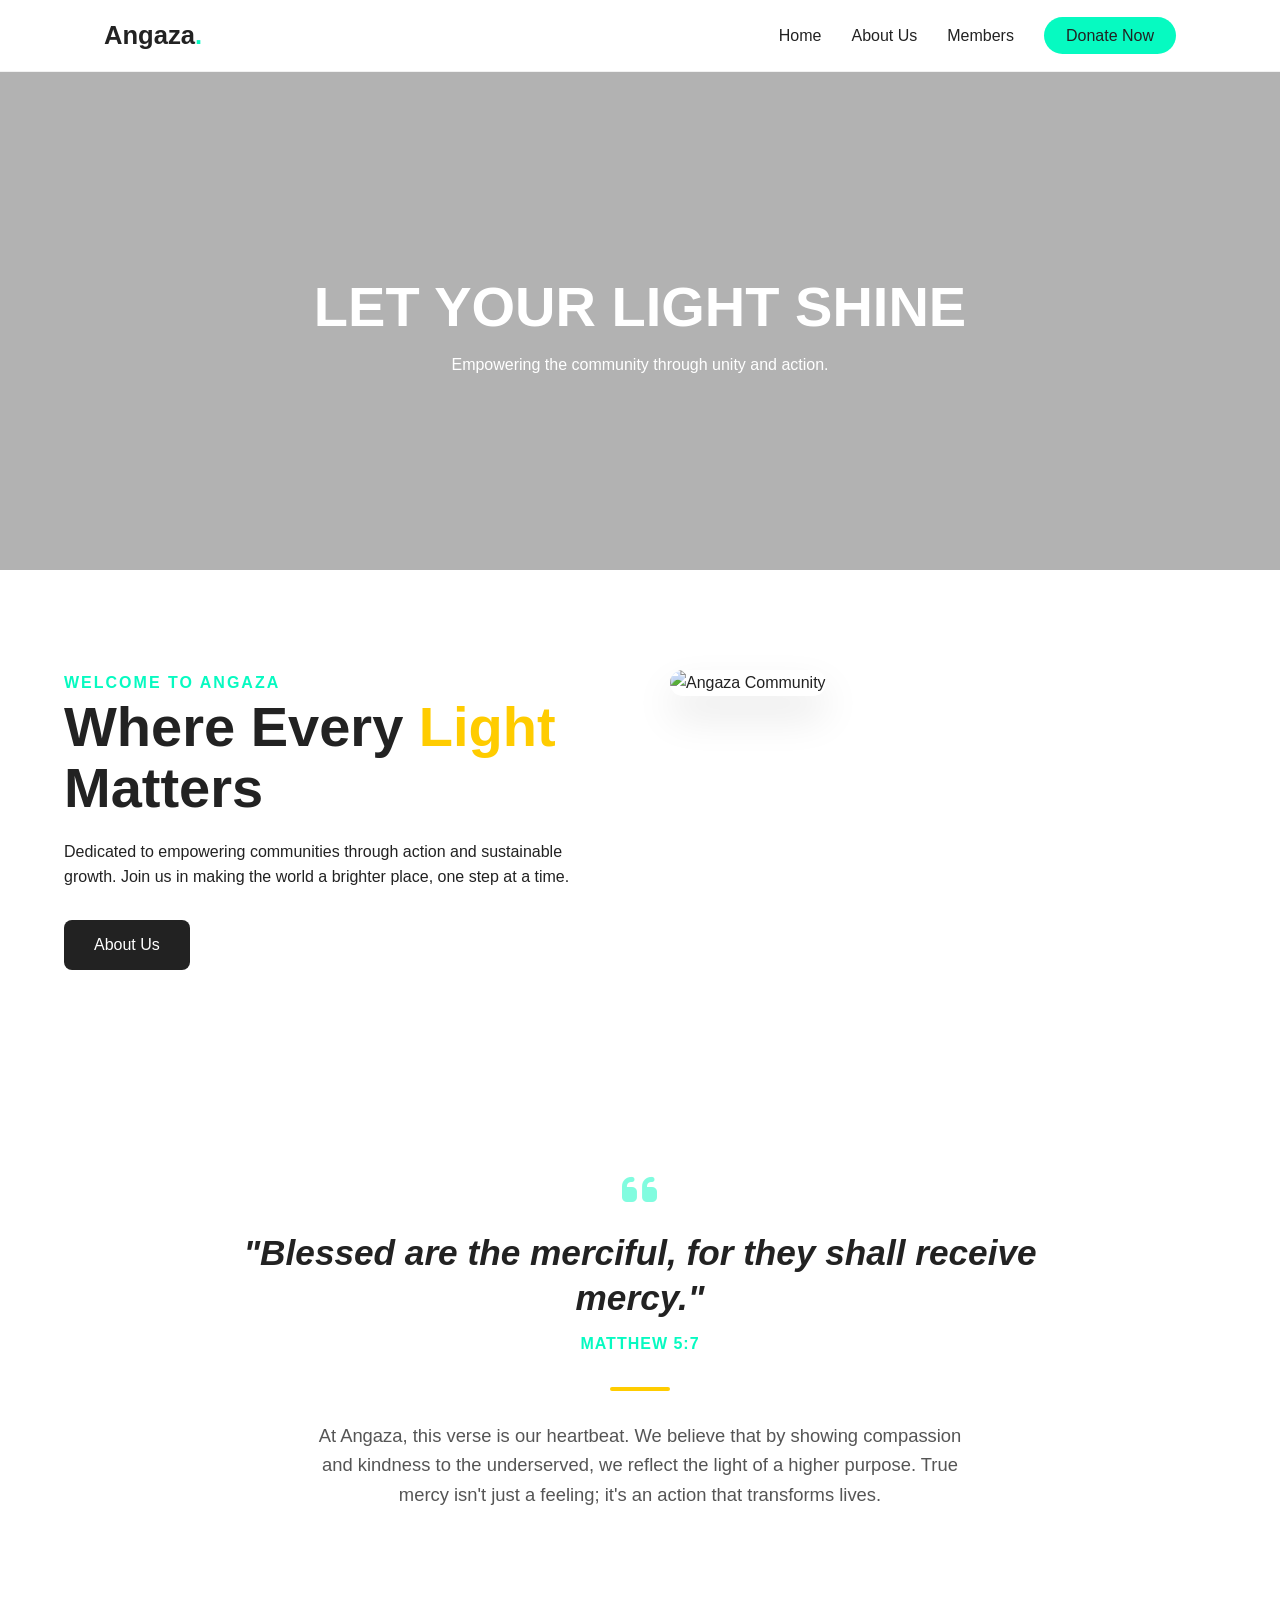
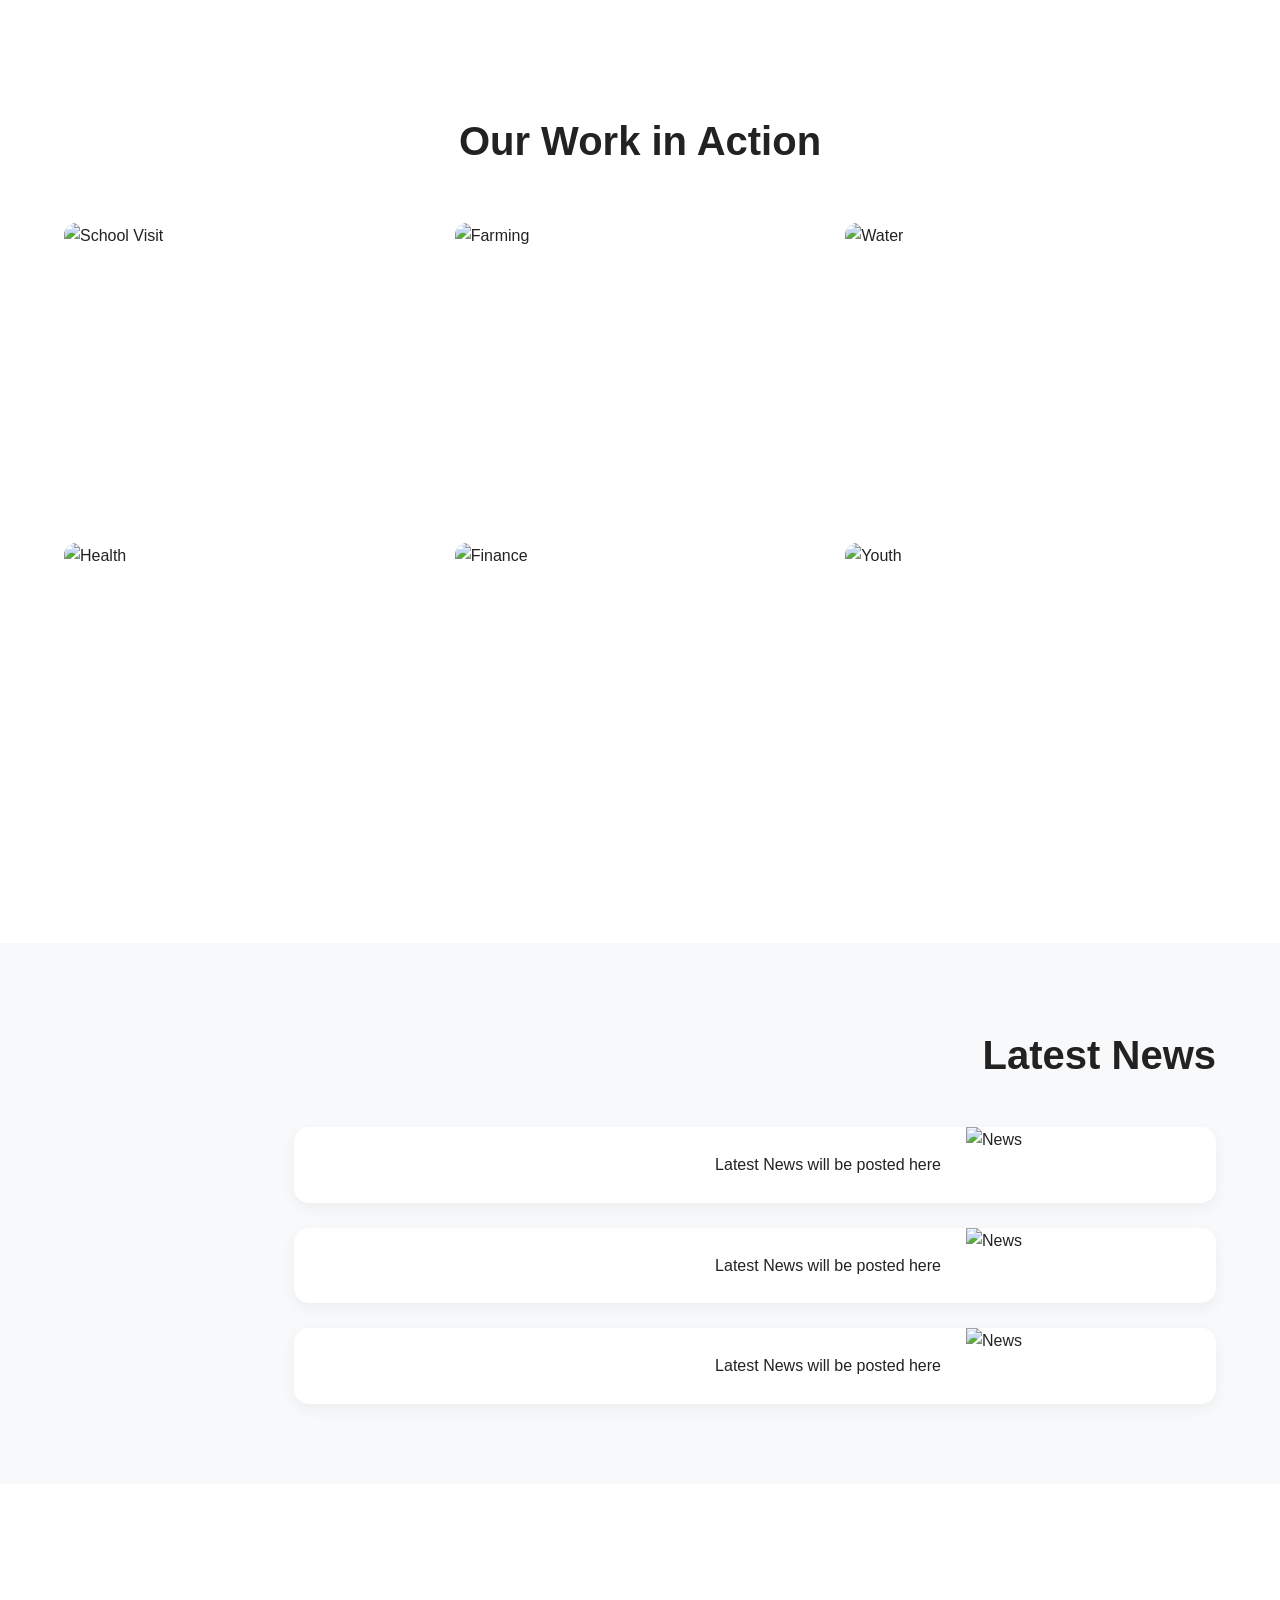
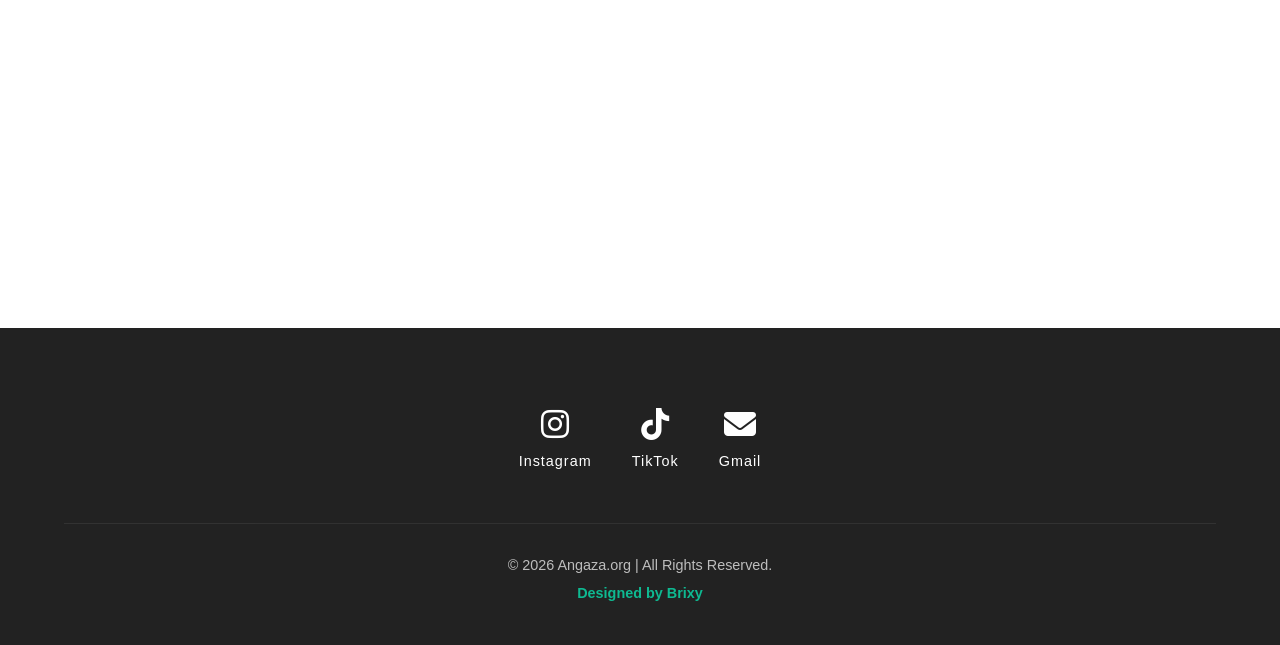
==== index.html @ 8865e6c4 "Add files via upload" ====
<!DOCTYPE html>
<html lang="en">
<head>
    <meta charset="UTF-8">
    <meta name="viewport" content="width=device-width, initial-scale=1.0">
    <title>Angaza | Find Light</title>
    <script type="text/javascript" src="https://cdn.jsdelivr.net/npm/@emailjs/browser@3/dist/email.min.js"></script>
<script type="text/javascript">
   (function(){
      emailjs.init("YOUR_PUBLIC_KEY"); // Replace with your actual Public Key
   })();
</script>
    <link rel="stylesheet" href="style.css">
    <link rel="stylesheet" href="https://cdnjs.cloudflare.com/ajax/libs/font-awesome/6.5.1/css/all.min.css">
<script src="https://www.google.com/recaptcha/api.js" async defer></script>
</head>
<body>

    <header class="main-header">
        <nav class="navbar">
            <a href="home.html" class="logo">Angaza<span class="dot">.</span></a>
            <ul class="nav-links">
                <li><a href="home.html" class="active">Home</a></li>
                <li><a href="about.html">About Us</a></li>
                <li><a href="members.html">Members</a></li>
                <li><a href="donate.html" target="_blank" class="donate-btn">Donate Now</a></li>
            </ul>
        </nav>
    </header>

    <section class="top-scrolling-banner">
        <div class="banner-overlay">
            <div class="banner-content">
                <h1>Let Your Light Shine</h1>
                <p>Empowering the community through unity and action.</p>
            </div>
        </div>
    </section>

    <section class="top-hero">
        <div class="top-hero-container">
            <div class="top-hero-left">
                <span class="welcome-tag">Welcome to Angaza</span>
                <h1>Where Every <span class="highlight">Light</span> Matters</h1>
                <p>Dedicated to empowering communities through action and sustainable growth. Join us in making the world a brighter place, one step at a time.</p>
                <div class="hero-btns">
                    <a href="about.html" class="btn-primary">About Us</a>
                    
                </div>
            </div>
            <div class="top-hero-right">
                <div class="hero-image-wrapper">
                    <img src="images/37.jpg" alt="Angaza Community" class="floating-img">
                    <div class="image-accent"></div>
                </div>
            </div>
        </div>
    </section>
    <section class="scripture-section">
    <div class="scripture-container">
        <i class="fas fa-quote-left quote-icon"></i>
        <h2 class="bible-verse">"Blessed are the merciful, for they shall receive mercy."</h2>
        <span class="verse-reference">Matthew 5:7</span>
        <div class="verse-divider"></div>
        <p class="verse-reflection">
            At Angaza, this verse is our heartbeat. We believe that by showing compassion and kindness to the underserved, 
            we reflect the light of a higher purpose. True mercy isn't just a feeling; it's an action that transforms lives.
        </p>
    </div>
</section>



    <section id="gallery" class="gallery-section">
        <h2 class="gallery-heading">Our Work in Action</h2>
        <div class="photo-grid">
            <div class="gallery-item item-1">
                <img src="images/21.jpg" alt="School Visit">
                <div class="overlay">
                    <h3>Warmth kwa streets</h3>
                    <p>We went to the streets of Nairobi giving out food and clothes to the street children.</p>
                </div>
            </div>
            <div class="gallery-item item-2"><img src="images/36.jpg" alt="Farming"><div class="overlay"><h3>Cancer center</h3><p>We visited the kid's cancer center in Kenyatta National Hospital.</p></div></div>
            <div class="gallery-item item-3"><img src="images/17.jpg" alt="Water"><div class="overlay"><h3>School visit</h3><p>We visited a less fortunate school and supplied basic writting materials and books.</p></div></div>
            <div class="gallery-item item-4"><img src="images/35.jpg" alt="Health"><div class="overlay"><h3>Merchandise</h3><p>Our members showcasing our merchendise.</p></div></div>
            <div class="gallery-item item-5"><img src="images/1.jpg" alt="Finance"><div class="overlay"><h3>Cloth-drive</h3><p>We organised a successful cloth drive where we collected clothes to be donated.</p></div></div>
            <div class="gallery-item item-6"><img src="images/29.jpg" alt="Youth"><div class="overlay"><h3>A Partnership</h3><p>We partnered with UTU initiative to visit a less fortunate school.</p></div></div>
        </div>
    </section>

    <section class="news-section">
        <h2 class="section-title">Latest News</h2>
        <div class="news-container">
            <div class="news-card">
                <div class="news-image"><img src="images/news1.jpg" alt="News"></div>
                <div class="news-body">
                    <span class="news-date"></span>
                    <h3></h3>
                    <p>Latest News will be posted here</p>
                </div>
            </div>
            <div class="news-card">
                <div class="news-image"><img src="images/news2.jpg" alt="News"></div>
                <div class="news-body">
                    <span class="news-date"></span>
                    <h3></h3>
                    <p>Latest News will be posted here</p>
                </div>
            </div>
            <div class="news-card">
                <div class="news-image"><img src="images/news3.jpg" alt="News"></div>
                <div class="news-body">
                    <span class="news-date"></span>
                    <h3></h3>
                    <p>Latest News will be posted here</p>
                </div>
            </div>
        </div>
    </section>
    <section id="signup" class="registration-section reveal">
    <div class="registration-container">
        <h2>Join the Light</h2>
        <p>Become a member of Angaza and stay updated on our community work.</p>
        
        <form id="registrationForm" class="reg-form">
            <div class="input-group">
                <input type="text" id="firstName" placeholder="First Name" required>
                <input type="text" id="lastName" placeholder="Last Name" required>
            </div>
            <input type="email" id="userEmail" placeholder="Your Email Address" required>
            <div class="g-recaptcha" data-sitekey="6LejQHAsAAAAABXOdzkn650d83dJdlbnCnobzsju"></div>
            <button type="submit" id="submitBtn">Register</button>
            <button type="button" id="verifyBtn" style="display: none;">Verify Membership</button>
        </form>
    </div>
</section>

    <footer class="main-footer">
    <div class="footer-content">
        <div class="footer-social-grid">
            <a href="https://www.instagram.com/angaza.org_?utm_source=ig_web_button_share_sheet&igsh=ZDNlZDc0MzIxNw==" target="_blank" class="social-box">
                <i class="fab fa-instagram"></i>
                <span>Instagram</span>
            </a>
            <a href="https://www.tiktok.com/@angaza.org?is_from_webapp=1&sender_device=pc" target="_blank" class="social-box">
                <i class="fab fa-tiktok"></i>
                <span>TikTok</span>
            </a>
            <a href="https://accounts.google.com/SignOutOptions?hl=en&continue=https://mail.google.com/mail/&service=mail&ec=GBRAFw" class="social-box">
                <i class="fas fa-envelope"></i>
                <span>Gmail</span>
            </a>
        </div>
        
        <div class="footer-bottom">
            <p>&copy; 2026 Angaza.org | All Rights Reserved.</p>
            <p class="designer-credit">Designed by Brixy</p>
        </div>
    </div>
</footer>
<div id="welcomeModal" class="modal-overlay">
    <div class="modal-content">
        <div class="modal-header">
            <div class="icon-circle">✨</div>
        </div>
        <h2 id="modalTitle">Welcome to the Light!</h2>
        <p id="modalMessage">You are now a registered member of Angaza. Together, we'll make a difference.</p>
        <button id="closeModal">Let's Begin</button>
    </div>
</div>
<script src="script.js"></script>

</body>
</html>
---- style.css ----
:root {
    --primary: #06fac1;
    --accent: #ffcc00;
    --dark: #222;
    --light-grey: #f8f9fa;
    --transition: all 0.4s cubic-bezier(0.165, 0.84, 0.44, 1);
}

* { margin: 0; padding: 0; box-sizing: border-box; }

body {
    font-family: 'Segoe UI', Roboto, Helvetica, Arial, sans-serif;
    color: var(--dark);
    line-height: 1.6;
}

/* NAVBAR */
.main-header {
    position: fixed;
    top: 0; width: 100%; z-index: 1000;
    background: rgba(255, 255, 255, 0.98);
    backdrop-filter: blur(10px);
    border-bottom: 1px solid rgba(0,0,0,0.05);
}

.navbar {
    display: flex; justify-content: space-between; align-items: center;
    max-width: 1200px; margin: 0 auto; padding: 15px 5%;
}

.logo { font-size: 1.6rem; font-weight: 800; text-decoration: none; color: var(--dark); }
.logo .dot { color: var(--primary); }
.nav-links { display: flex; list-style: none; gap: 30px; align-items: center; }
.nav-links a { text-decoration: none; color: var(--dark); font-weight: 500; transition: var(--transition); }
.nav-links a:hover { color: var(--primary); }
.donate-btn { background: var(--primary); padding: 10px 22px; border-radius: 50px; color: var(--dark) !important; font-weight: 700; }

/* TOP SCROLLING BANNER */
.top-scrolling-banner {
    width: 100%; height: 500px;
    background: url('images/1.jpg') center/cover no-repeat;
    margin-top: 70px; /* Space for nav */
    position: relative;
}

.banner-overlay {
    position: absolute; inset: 0; background: rgba(0,0,0,0.3);
    display: flex; align-items: center; justify-content: center; color: white; text-align: center;
}

.banner-content h1 { font-size: 3.5rem; text-transform: uppercase; }

/* HERO SECTION */
.top-hero { padding: 100px 5%; display: flex; align-items: center; background: #fff; }
.top-hero-container { display: grid; grid-template-columns: 1fr 1fr; max-width: 1200px; margin: 0 auto; gap: 60px; }
.top-hero-left h1 { font-size: 3.5rem; line-height: 1.1; margin-bottom: 20px; }
.highlight { color: var(--accent); }
.welcome-tag { color: var(--primary); font-weight: 700; text-transform: uppercase; letter-spacing: 2px; }
.hero-btns { display: flex; gap: 20px; margin-top: 30px; }
.btn-primary { background: var(--dark); color: white; padding: 12px 30px; border-radius: 8px; text-decoration: none; }
.btn-secondary { border: 2px solid var(--dark); padding: 12px 30px; border-radius: 8px; text-decoration: none; color: var(--dark); }

.floating-img { width: 100%; border-radius: 20px; position: relative; z-index: 2; box-shadow: 0 20px 40px rgba(0,0,0,0.1); }
/*commenting it out to hide the line*/
.image-accent { position: absolute; width: 100%; height: 100%;  top: 15px; left: 15px; border-radius: 20px; z-index: 1; }

/* NEWS SECTION (RIGHT ALIGNED) */
.news-section { padding: 80px 5%; background: var(--light-grey); }
.section-title { text-align: right; font-size: 2.5rem; margin-bottom: 40px; }
.news-container { display: flex; flex-direction: column; align-items: flex-end; gap: 25px; }
.news-card { display: flex; flex-direction: row-reverse; background: #fff; width: 80%; border-radius: 15px; overflow: hidden; box-shadow: 0 5px 15px rgba(0,0,0,0.05); transition: var(--transition); }
.news-card:hover { transform: translateX(-10px); }
.news-image { flex: 1; max-width: 250px; }
.news-image img { width: 100%; height: 100%; object-fit: cover; }
.news-body { flex: 2; padding: 25px; text-align: right; }
.news-date { color: var(--primary); font-weight: 700; font-size: 0.8rem; }

/* GALLERY */
.gallery-section { padding: 100px 5%; }
.gallery-heading { text-align: center; margin-bottom: 50px; font-size: 2.5rem; }
.photo-grid { display: grid; grid-template-columns: repeat(auto-fit, minmax(300px, 1fr)); gap: 20px; }
.gallery-item { height: 300px; border-radius: 12px; overflow: hidden; position: relative; }
.gallery-item img { width: 100%; height: 100%; object-fit: cover; transition: var(--transition); }
.gallery-item:hover img { transform: scale(1.1); }
.overlay { position: absolute; inset: 0; background: linear-gradient(transparent, rgba(0,0,0,0.8)); display: flex; flex-direction: column; justify-content: flex-end; padding: 20px; color: white; opacity: 0; transition: var(--transition); }
.gallery-item:hover .overlay { opacity: 1; }

/* FOOTER */
.main-footer { padding: 50px 5%; background: var(--dark); color: white; text-align: center; }
.social-links a { color: white; font-size: 1.5rem; margin: 0 10px; }
/* --- SCRIPTURE SECTION STYLES --- */
.scripture-section {
    padding: 100px 10%;
    background: #fff;
    text-align: center;
}

.scripture-container {
    max-width: 800px;
    margin: 0 auto;
}

.quote-icon {
    font-size: 2.5rem;
    color: var(--primary);
    margin-bottom: 20px;
    opacity: 0.5;
}

.bible-verse {
    font-size: 2.2rem;
    font-style: italic;
    color: var(--dark);
    margin-bottom: 10px;
    line-height: 1.3;
}

.verse-reference {
    display: block;
    font-weight: 700;
    color: var(--primary);
    letter-spacing: 1px;
    text-transform: uppercase;
    margin-bottom: 30px;
}

.verse-divider {
    width: 60px;
    height: 4px;
    background: var(--accent);
    margin: 0 auto 30px;
    border-radius: 2px;
}

.verse-reflection {
    font-size: 1.15rem;
    color: #555;
    max-width: 650px;
    margin: 0 auto;
}

/* --- UPDATED FOOTER STYLES --- */
.main-footer {
    background: var(--dark);
    color: white;
    padding: 80px 5% 40px;
}

.footer-social-grid {
    display: flex;
    justify-content: center;
    gap: 40px;
    margin-bottom: 50px;
    flex-wrap: wrap;
}

.social-box {
    display: flex;
    flex-direction: column;
    align-items: center;
    text-decoration: none;
    color: #fff;
    transition: var(--transition);
}

.social-box i {
    font-size: 2rem;
    margin-bottom: 10px;
    transition: var(--transition);
}

.social-box span {
    font-size: 0.9rem;
    font-weight: 500;
    letter-spacing: 1px;
}

.social-box:hover {
    color: var(--primary);
}

.social-box:hover i {
    transform: translateY(-5px);
}

.footer-bottom {
    border-top: 1px solid rgba(255, 255, 255, 0.1);
    padding-top: 30px;
    font-size: 0.9rem;
    opacity: 0.7;
}

.designer-credit {
    margin-top: 5px;
    font-weight: 600;
    color: var(--primary);
}
/* --- SOOTHING SCROLL REVEAL --- */

/* The initial hidden state */
.reveal {
    opacity: 0;
    transform: translateY(30px);
    transition: all 0.8s cubic-bezier(0.2, 0.8, 0.2, 1);
    will-change: transform, opacity;
}

/* The state when the element is in view */
.reveal.active {
    opacity: 1;
    transform: translateY(0);
}

/* Staggering effect for children (optional) */
.reveal-delay-1 { transition-delay: 0.1s; }
.reveal-delay-2 { transition-delay: 0.2s; }

/* Smooth scrolling for the whole page */
html {
    scroll-behavior: smooth;
}
.registration-section {
    padding: 80px 5%;
    background: var(--light-grey);
    text-align: center;
}

.registration-container {
    max-width: 600px;
    margin: 0 auto;
}

.reg-form {
    margin-top: 30px;
    display: flex;
    flex-direction: column;
    gap: 15px;
}

.input-group {
    display: flex;
    gap: 15px;
}

.reg-form input {
    padding: 15px;
    border: 1px solid #ddd;
    border-radius: 8px;
    font-size: 1rem;
    width: 100%;
}

#submitBtn {
    background: var(--dark);
    color: white;
    padding: 15px;
    border: none;
    border-radius: 8px;
    cursor: pointer;
    font-weight: 700;
    transition: var(--transition);
}

#verifyBtn {
    background: var(--primary);
    color: var(--dark);
    padding: 15px;
    border: none;
    border-radius: 8px;
    cursor: pointer;
    font-weight: 700;
    animation: pulse 2s infinite;
}

@keyframes pulse {
    0% { transform: scale(1); }
    50% { transform: scale(1.02); }
    100% { transform: scale(1); }
}
/* MODAL STYLES */
.modal-overlay {
    position: fixed;
    inset: 0;
    background: rgba(34, 34, 34, 0.85); /* Dark overlay */
    backdrop-filter: blur(8px);
    display: none; 
    align-items: center;
    justify-content: center;
    z-index: 2000;
    opacity: 0;
    transition: opacity 0.4s ease;
}

.modal-overlay.active {
    display: flex;
    opacity: 1;
}

.modal-content {
    background: white;
    padding: 40px;
    border-radius: 30px;
    text-align: center;
    max-width: 450px;
    width: 90%;
    transform: translateY(20px);
    transition: transform 0.4s cubic-bezier(0.175, 0.885, 0.32, 1.275);
    border: 4px solid var(--primary);
}

.modal-overlay.active .modal-content {
    transform: translateY(0);
}

.icon-circle {
    width: 80px;
    height: 80px;
    background: var(--primary);
    color: var(--dark);
    font-size: 2.5rem;
    display: flex;
    align-items: center;
    justify-content: center;
    border-radius: 50%;
    margin: 0 auto 20px;
    box-shadow: 0 10px 20px rgba(6, 250, 193, 0.3);
}

#closeModal {
    margin-top: 25px;
    background: var(--dark);
    color: white;
    padding: 15px 40px;
    border: none;
    border-radius: 50px;
    font-weight: 700;
    cursor: pointer;
    transition: var(--transition);
}

#closeModal:hover {
    background: var(--accent);
    color: var(--dark);
    transform: scale(1.05);
}
html {
    scroll-behavior: smooth;
}
/* 1. Set the initial state (The "Sleeping" state) */
.p-logo-box img {
    width: 100%;
    height: 100%;
    object-fit: contain;
    
    /* Turn the logo black and white and slightly fade it */
    filter: grayscale(100%);
    opacity: 0.6;
    
    /* Make the transition smooth */
    transition: all 0.5s cubic-bezier(0.4, 0, 0.2, 1);
}

/* 2. Set the hover state (The "Waking Up" state) */
/* We apply this when the user hovers over the CARD, not just the image */
.partner-card:hover .p-logo-box img {
    /* Bring back full color and full visibility */
    filter: grayscale(0%);
    opacity: 1;
    
    /* Make it pop forward slightly */
    transform: scale(1.15);
}
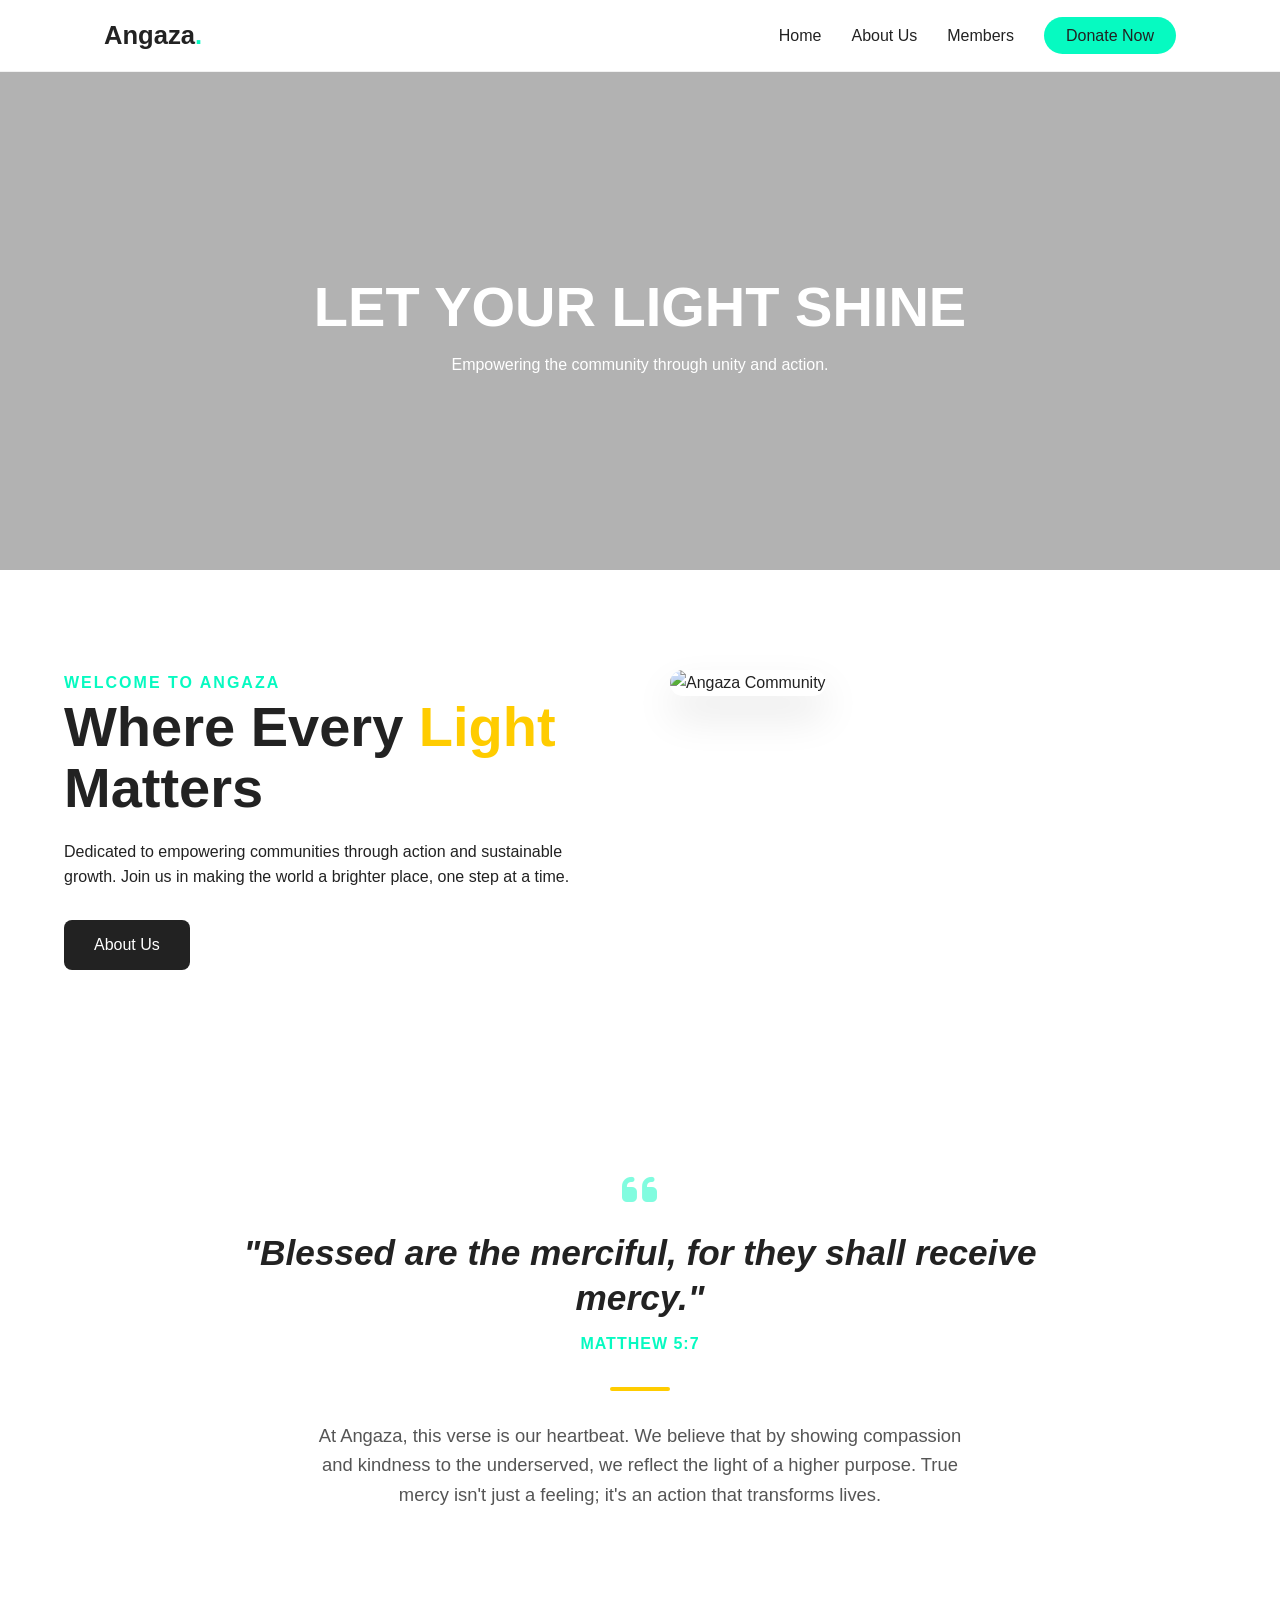
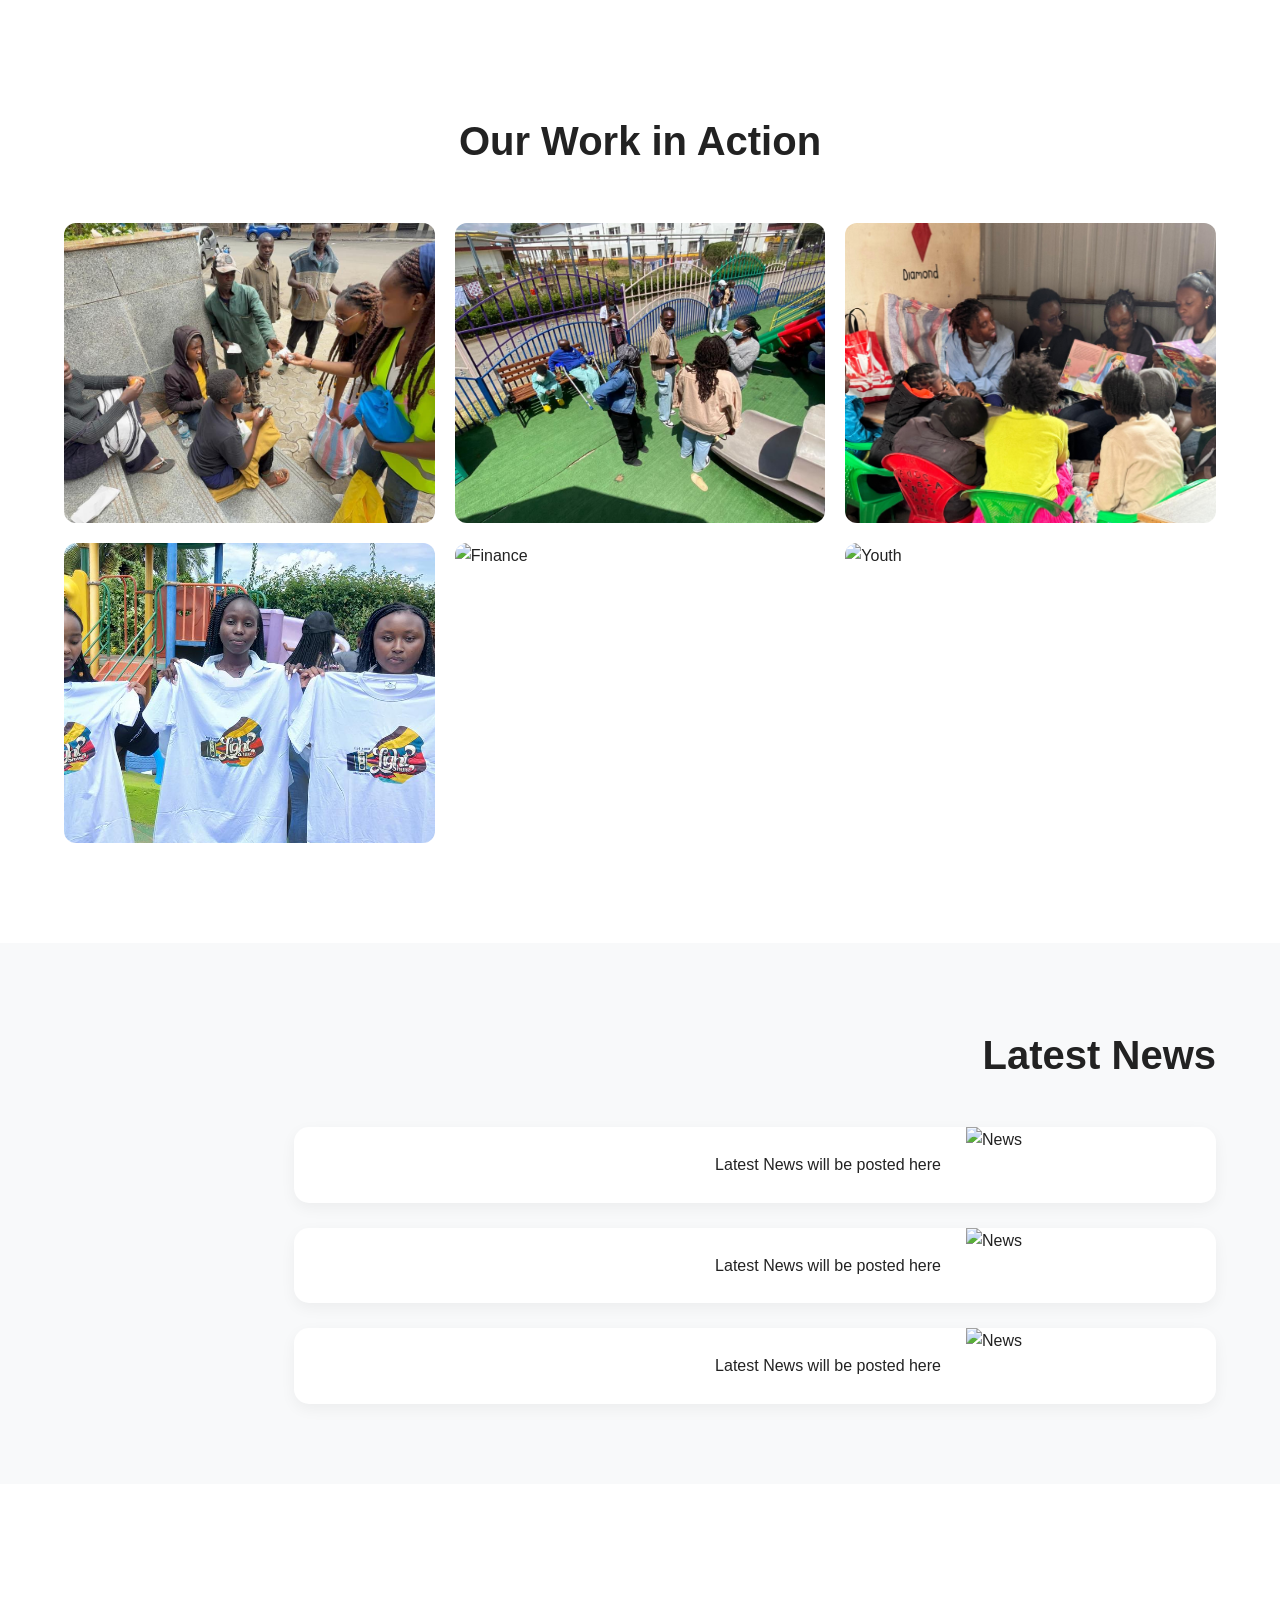
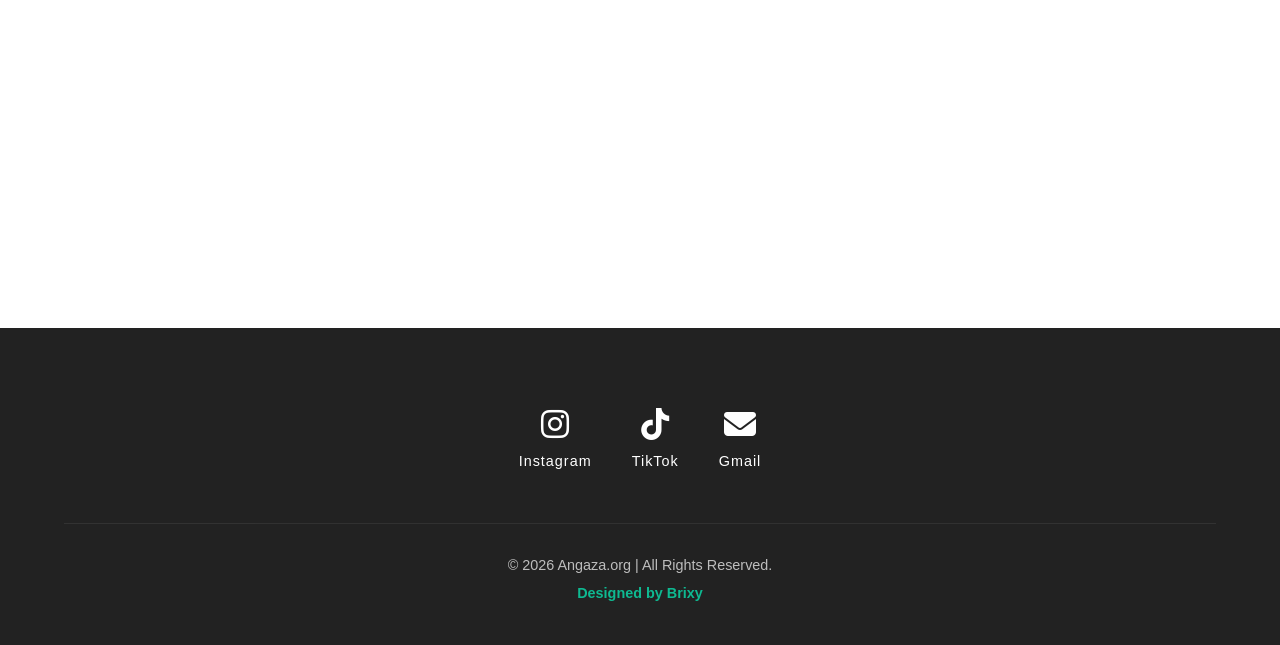
==== commit 28225df1: "Add files via upload" ====
--- a/index.html
+++ b/index.html
@@ -20,7 +20,7 @@
         <nav class="navbar">
             <a href="home.html" class="logo">Angaza<span class="dot">.</span></a>
             <ul class="nav-links">
-                <li><a href="home.html" class="active">Home</a></li>
+                <li><a href="index.html" class="active">Home</a></li>
                 <li><a href="about.html">About Us</a></li>
                 <li><a href="members.html">Members</a></li>
                 <li><a href="donate.html" target="_blank" class="donate-btn">Donate Now</a></li>
@@ -75,15 +75,15 @@
         <h2 class="gallery-heading">Our Work in Action</h2>
         <div class="photo-grid">
             <div class="gallery-item item-1">
-                <img src="images/21.jpg" alt="School Visit">
+                <img src="21.jpg" alt="School Visit">
                 <div class="overlay">
                     <h3>Warmth kwa streets</h3>
                     <p>We went to the streets of Nairobi giving out food and clothes to the street children.</p>
                 </div>
             </div>
-            <div class="gallery-item item-2"><img src="images/36.jpg" alt="Farming"><div class="overlay"><h3>Cancer center</h3><p>We visited the kid's cancer center in Kenyatta National Hospital.</p></div></div>
-            <div class="gallery-item item-3"><img src="images/17.jpg" alt="Water"><div class="overlay"><h3>School visit</h3><p>We visited a less fortunate school and supplied basic writting materials and books.</p></div></div>
-            <div class="gallery-item item-4"><img src="images/35.jpg" alt="Health"><div class="overlay"><h3>Merchandise</h3><p>Our members showcasing our merchendise.</p></div></div>
+            <div class="gallery-item item-2"><img src="36.jpg" alt="Farming"><div class="overlay"><h3>Cancer center</h3><p>We visited the kid's cancer center in Kenyatta National Hospital.</p></div></div>
+            <div class="gallery-item item-3"><img src="17.jpg" alt="Water"><div class="overlay"><h3>School visit</h3><p>We visited a less fortunate school and supplied basic writting materials and books.</p></div></div>
+            <div class="gallery-item item-4"><img src="35.jpg" alt="Health"><div class="overlay"><h3>Merchandise</h3><p>Our members showcasing our merchendise.</p></div></div>
             <div class="gallery-item item-5"><img src="images/1.jpg" alt="Finance"><div class="overlay"><h3>Cloth-drive</h3><p>We organised a successful cloth drive where we collected clothes to be donated.</p></div></div>
             <div class="gallery-item item-6"><img src="images/29.jpg" alt="Youth"><div class="overlay"><h3>A Partnership</h3><p>We partnered with UTU initiative to visit a less fortunate school.</p></div></div>
         </div>
--- a/style.css
+++ b/style.css
@@ -347,27 +347,3 @@
 html {
     scroll-behavior: smooth;
 }
-/* 1. Set the initial state (The "Sleeping" state) */
-.p-logo-box img {
-    width: 100%;
-    height: 100%;
-    object-fit: contain;
-    
-    /* Turn the logo black and white and slightly fade it */
-    filter: grayscale(100%);
-    opacity: 0.6;
-    
-    /* Make the transition smooth */
-    transition: all 0.5s cubic-bezier(0.4, 0, 0.2, 1);
-}
-
-/* 2. Set the hover state (The "Waking Up" state) */
-/* We apply this when the user hovers over the CARD, not just the image */
-.partner-card:hover .p-logo-box img {
-    /* Bring back full color and full visibility */
-    filter: grayscale(0%);
-    opacity: 1;
-    
-    /* Make it pop forward slightly */
-    transform: scale(1.15);
-}
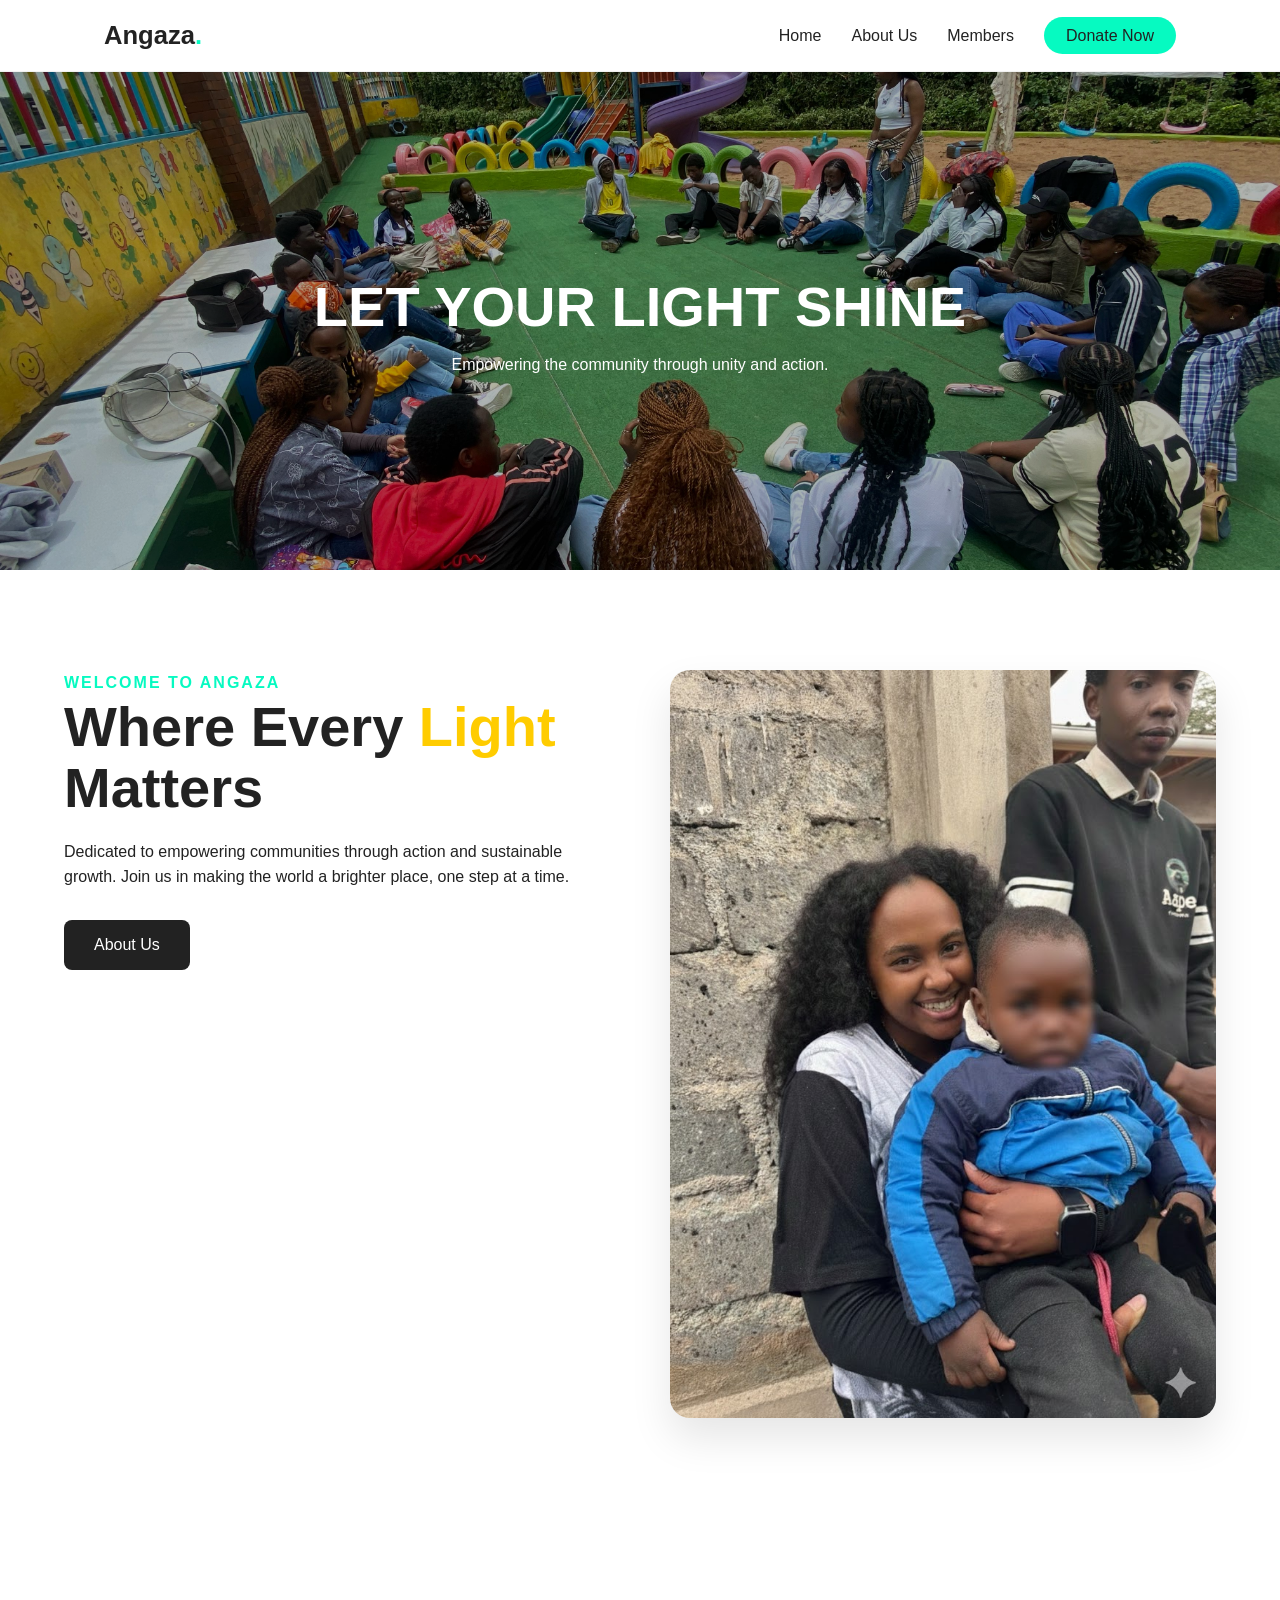
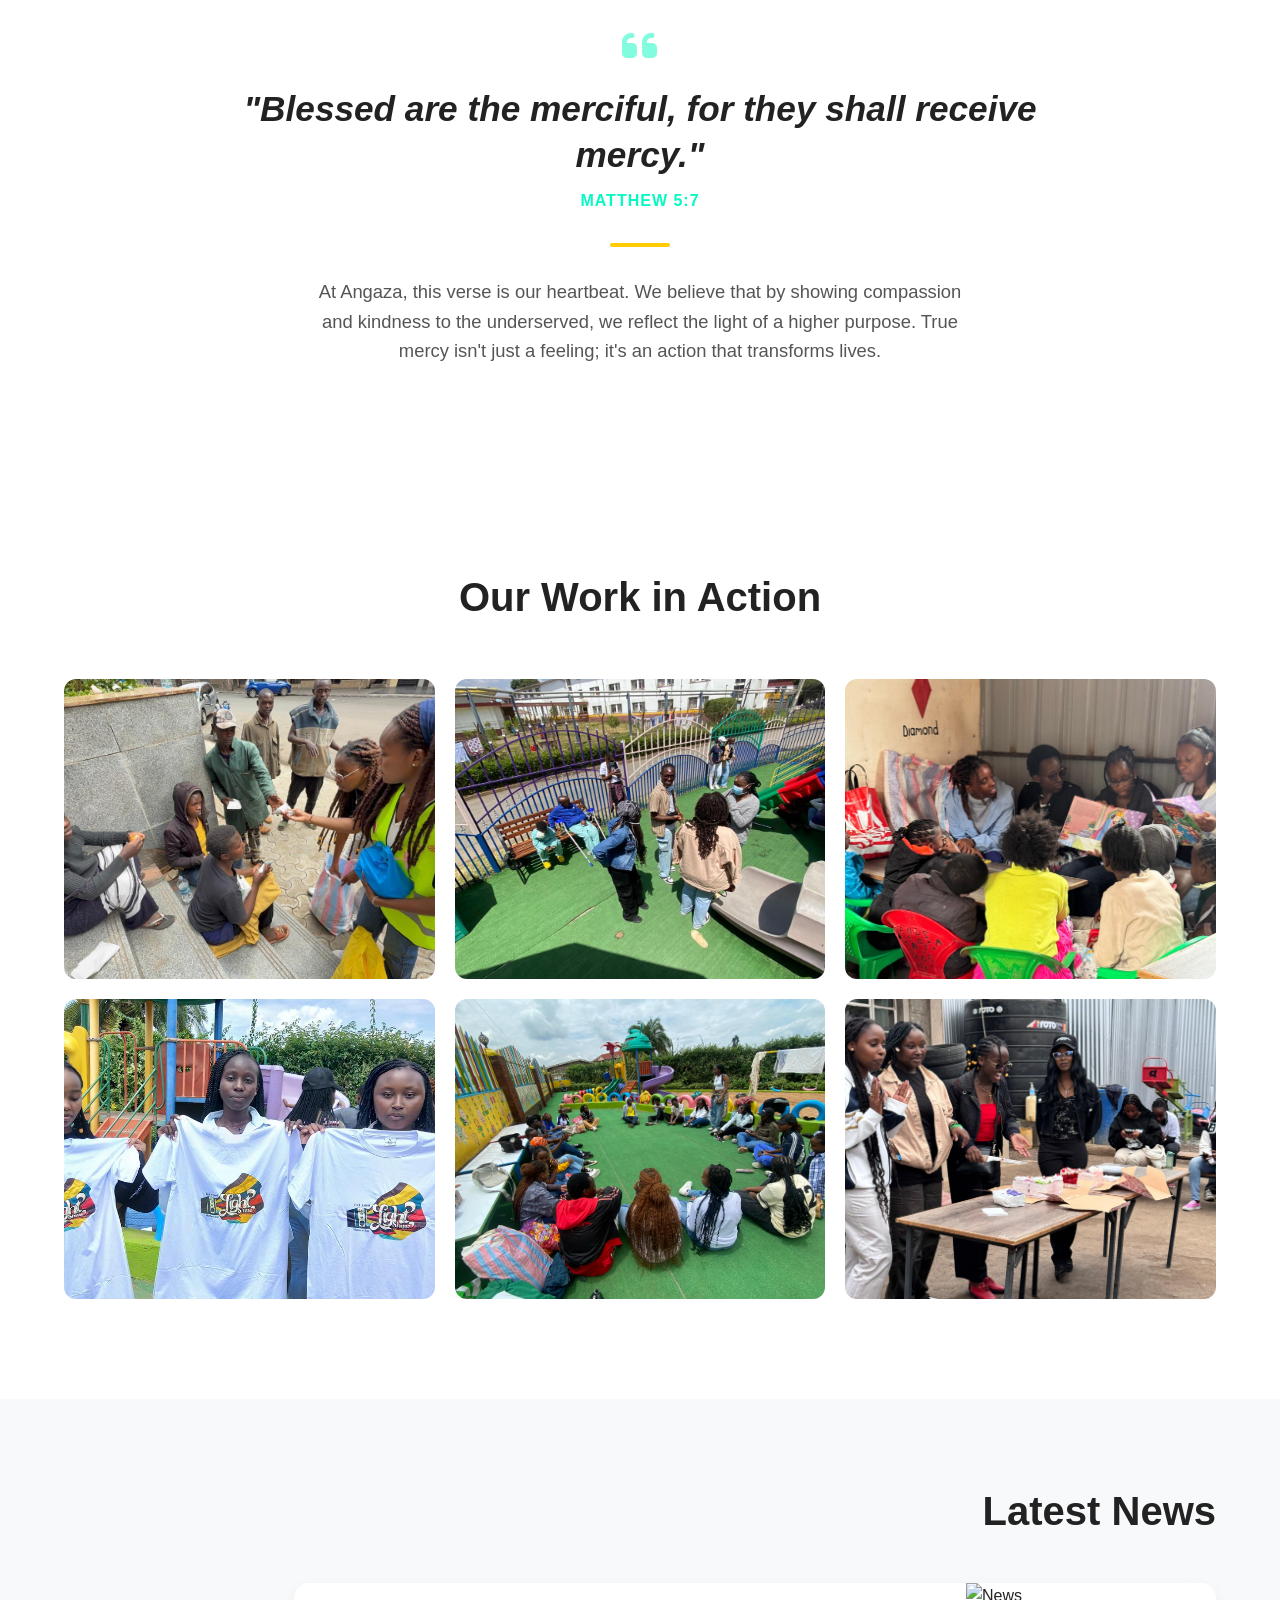
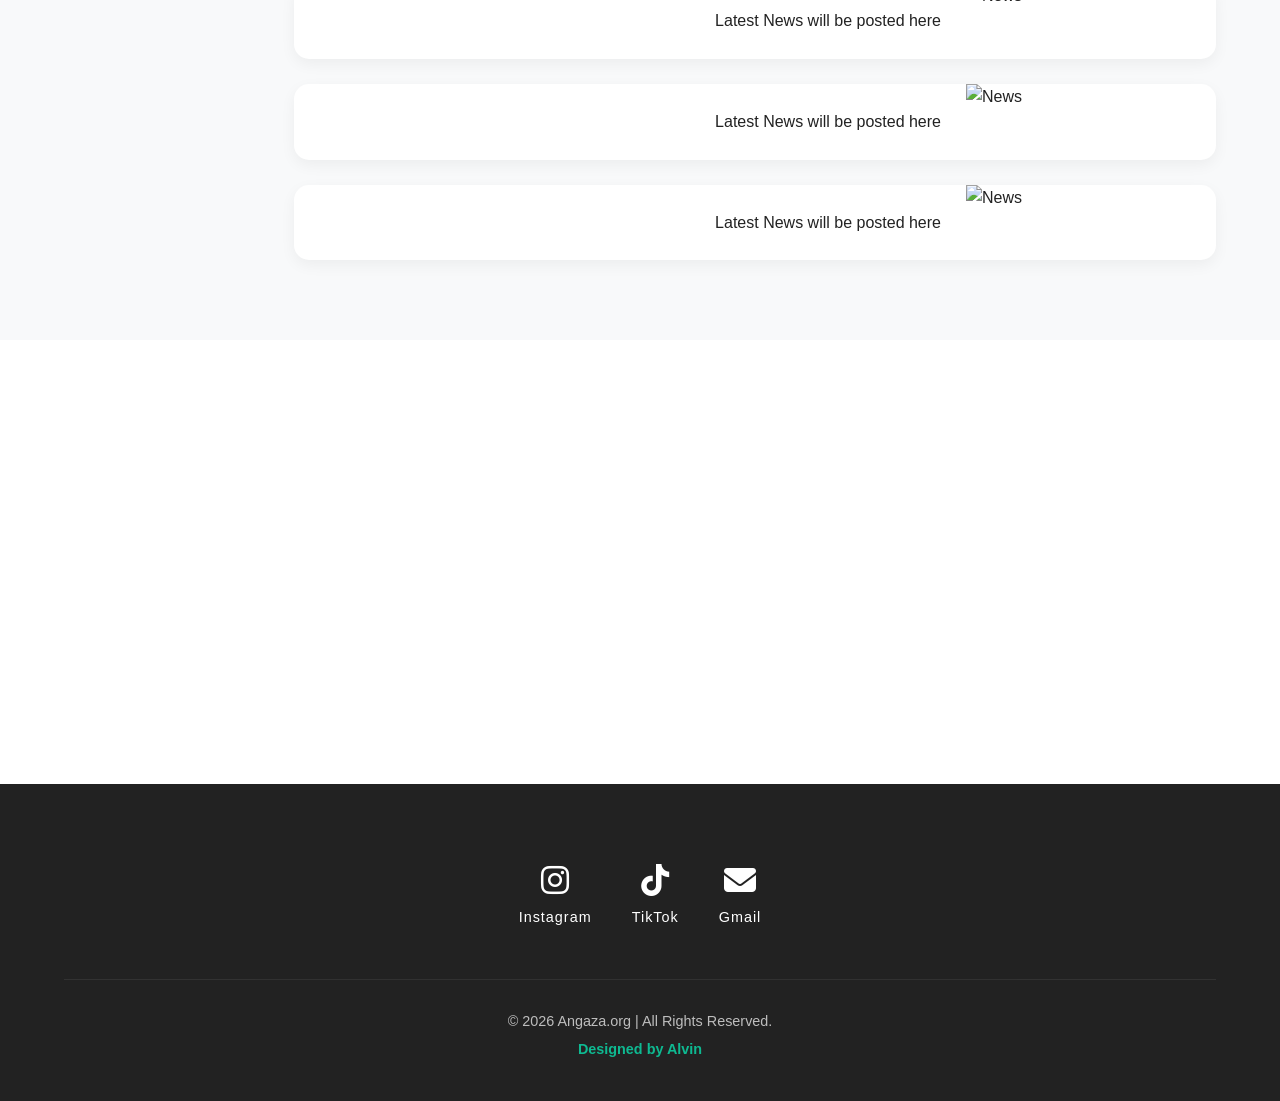
==== commit 1c8f8d87: "Add files via upload" ====
--- a/index.html
+++ b/index.html
@@ -7,7 +7,7 @@
     <script type="text/javascript" src="https://cdn.jsdelivr.net/npm/@emailjs/browser@3/dist/email.min.js"></script>
 <script type="text/javascript">
    (function(){
-      emailjs.init("YOUR_PUBLIC_KEY"); // Replace with your actual Public Key
+      emailjs.init("GoR9pxQN_36Cg2t3X"); // Replace with your actual Public Key
    })();
 </script>
     <link rel="stylesheet" href="style.css">
@@ -50,7 +50,7 @@
             </div>
             <div class="top-hero-right">
                 <div class="hero-image-wrapper">
-                    <img src="images/37.jpg" alt="Angaza Community" class="floating-img">
+                    <img src="37.jpg" alt="Angaza Community" class="floating-img">
                     <div class="image-accent"></div>
                 </div>
             </div>
@@ -84,8 +84,8 @@
             <div class="gallery-item item-2"><img src="36.jpg" alt="Farming"><div class="overlay"><h3>Cancer center</h3><p>We visited the kid's cancer center in Kenyatta National Hospital.</p></div></div>
             <div class="gallery-item item-3"><img src="17.jpg" alt="Water"><div class="overlay"><h3>School visit</h3><p>We visited a less fortunate school and supplied basic writting materials and books.</p></div></div>
             <div class="gallery-item item-4"><img src="35.jpg" alt="Health"><div class="overlay"><h3>Merchandise</h3><p>Our members showcasing our merchendise.</p></div></div>
-            <div class="gallery-item item-5"><img src="images/1.jpg" alt="Finance"><div class="overlay"><h3>Cloth-drive</h3><p>We organised a successful cloth drive where we collected clothes to be donated.</p></div></div>
-            <div class="gallery-item item-6"><img src="images/29.jpg" alt="Youth"><div class="overlay"><h3>A Partnership</h3><p>We partnered with UTU initiative to visit a less fortunate school.</p></div></div>
+            <div class="gallery-item item-5"><img src="1.jpg" alt="Finance"><div class="overlay"><h3>Cloth-drive</h3><p>We organised a successful cloth drive where we collected clothes to be donated.</p></div></div>
+            <div class="gallery-item item-6"><img src="29.jpg" alt="Youth"><div class="overlay"><h3>A Partnership</h3><p>We partnered with UTU initiative to visit a less fortunate school.</p></div></div>
         </div>
     </section>
 
@@ -93,7 +93,7 @@
         <h2 class="section-title">Latest News</h2>
         <div class="news-container">
             <div class="news-card">
-                <div class="news-image"><img src="images/news1.jpg" alt="News"></div>
+                <div class="news-image"><img src="news1.jpg" alt="News"></div>
                 <div class="news-body">
                     <span class="news-date"></span>
                     <h3></h3>
@@ -101,7 +101,7 @@
                 </div>
             </div>
             <div class="news-card">
-                <div class="news-image"><img src="images/news2.jpg" alt="News"></div>
+                <div class="news-image"><img src="news2.jpg" alt="News"></div>
                 <div class="news-body">
                     <span class="news-date"></span>
                     <h3></h3>
@@ -109,7 +109,7 @@
                 </div>
             </div>
             <div class="news-card">
-                <div class="news-image"><img src="images/news3.jpg" alt="News"></div>
+                <div class="news-image"><img src="news3.jpg" alt="News"></div>
                 <div class="news-body">
                     <span class="news-date"></span>
                     <h3></h3>
@@ -155,7 +155,7 @@
         
         <div class="footer-bottom">
             <p>&copy; 2026 Angaza.org | All Rights Reserved.</p>
-            <p class="designer-credit">Designed by Brixy</p>
+            <p class="designer-credit">Designed by Alvin</p>
         </div>
     </div>
 </footer>
--- a/style.css
+++ b/style.css
@@ -39,7 +39,7 @@
 /* TOP SCROLLING BANNER */
 .top-scrolling-banner {
     width: 100%; height: 500px;
-    background: url('images/1.jpg') center/cover no-repeat;
+    background: url('1.jpg') center/cover no-repeat;
     margin-top: 70px; /* Space for nav */
     position: relative;
 }
